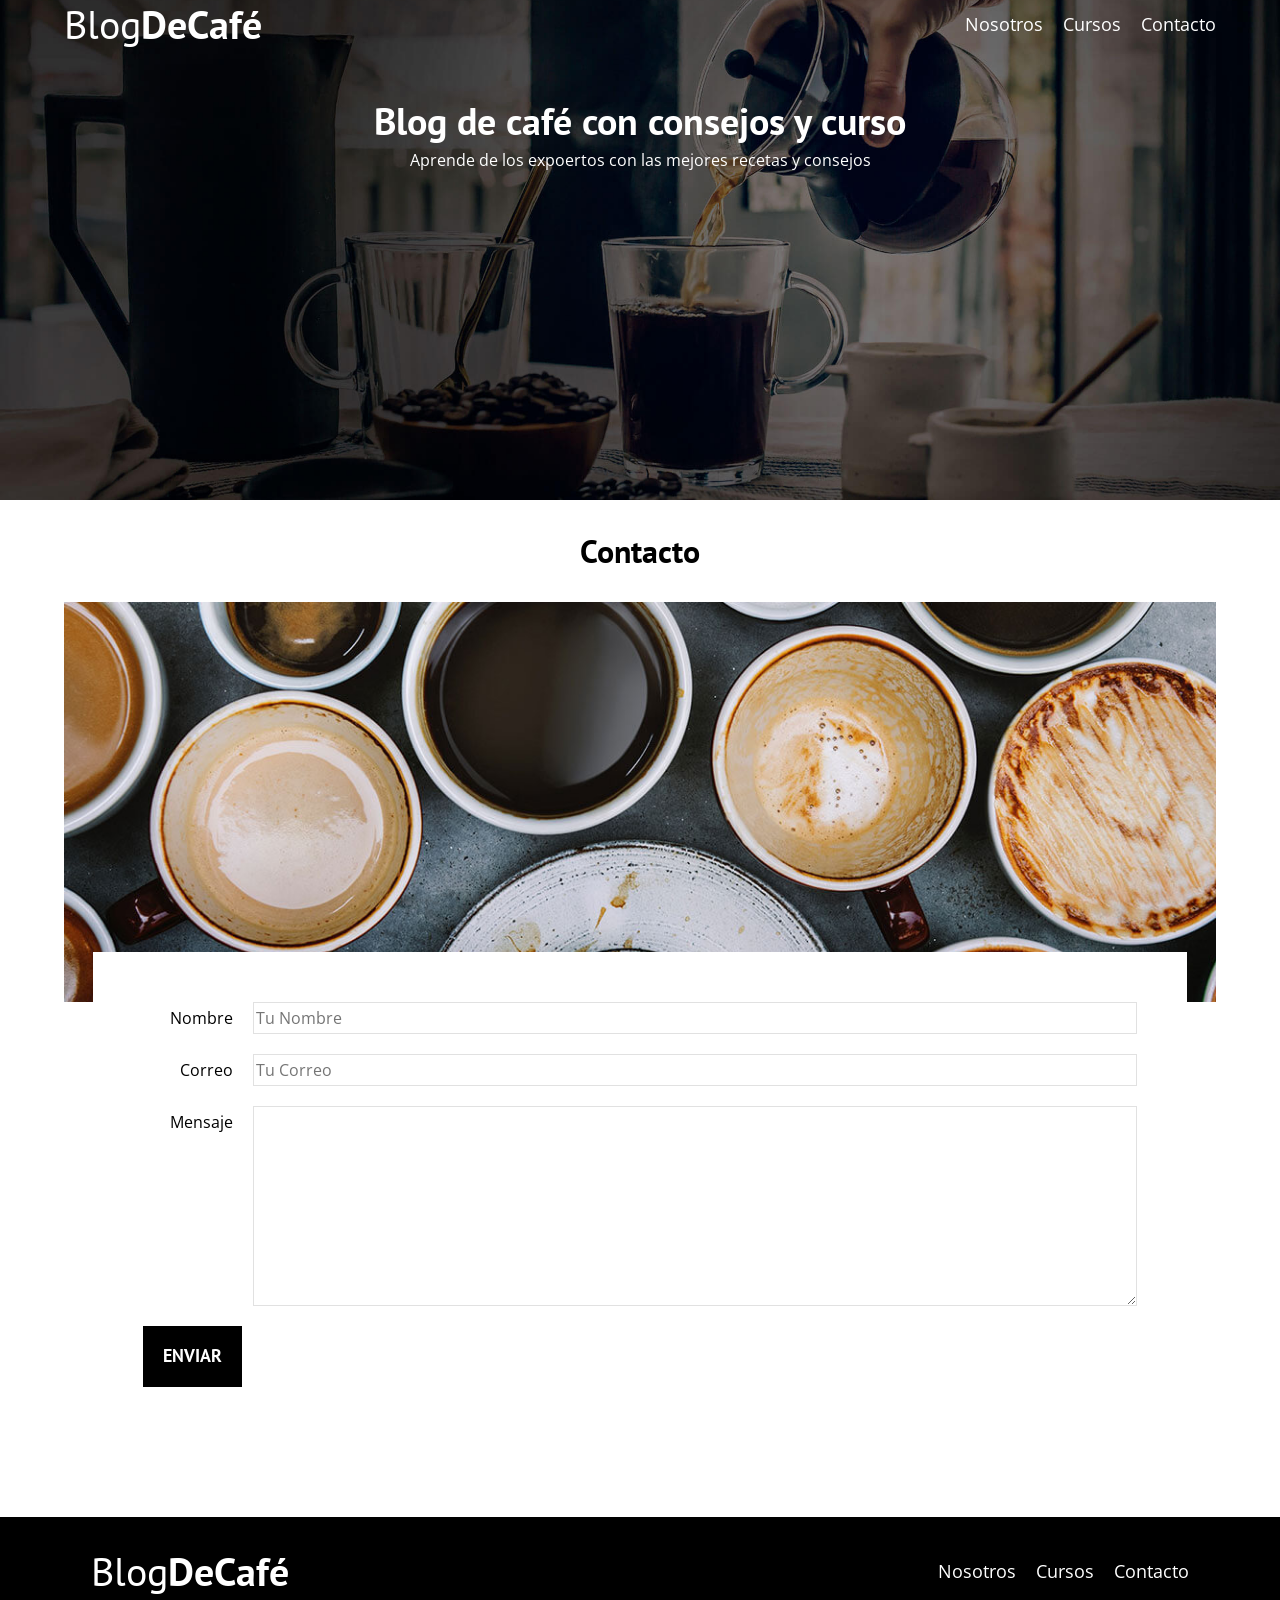
==== contacto.html @ a07548f7 "c1" ====
<!DOCTYPE html>
<html lang="en">
  <head>
    <meta charset="UTF-8" />
    <meta name="viewport" content="width=device-width, initial-scale=1.0" />
    <title>Contacto</title>
    <link rel="stylesheet" href="css/normalize.css" />
    <link rel="preconnect" href="https://fonts.googleapis.com" />
    <link rel="preconnect" href="https://fonts.gstatic.com" crossorigin />
    <link
      href="https://fonts.googleapis.com/css2?family=Open+Sans:ital,wght@0,300..800;1,300..800&family=PT+Sans:ital,wght@0,400;0,700;1,400;1,700&display=swap"
      rel="stylesheet"
    />

    <link rel="stylesheet" href="css/style.css" />
  </head>
  <body>
    <header class="header">
      <div class="contenedor">
        <div class="barra">
          <a class="logo" href="index.html">
            <h1 class="logo__nombre no-margin centrar-texto">
              Blog<span class="logo__bold">DeCafé</span>
            </h1>
          </a>

          <nav class="navegacion">
            <a href="nosotros.html" class="navegacion__enlace">Nosotros</a>
            <a href="cursos.html" class="navegacion__enlace">Cursos</a>
            <a href="contacto.html" class="navegacion__enlace">Contacto</a>
          </nav>
        </div>
      </div>

      <div class="header__texto">
        <h2 class="no-margin">Blog de café con consejos y curso</h2>
        <p class="no-margin">
          Aprende de los expoertos con las mejores recetas y consejos
        </p>
      </div>
    </header>
    <main class="contenedor">
      <h3 class="centrar-texto">Contacto</h3>

      <div class="contacto-bg"></div>

      <form action="" class="formulario">
        <div class="campo">
            <label class="campo__label" for="nombre">Nombre</label>
            <input class="campo__field" type="text" placeholder="Tu Nombre" id="nombre">
        </div>

        <div class="campo">
            <label class="campo__label for="email">Correo</label>
            <input class="campo__field" type="email" placeholder="Tu Correo" id="email">
        </div>

        <div class="campo">
            <label class="campo__label for="mensaje">Mensaje</label>
            <textarea class="campo__field campo__field--textarea" name="" id="mensaje"></textarea>
        </div>

        <div class="campo">
            <input type="submit" value="Enviar" class="boton boton--primario">
        </div>

      </form>


    </main>

    <footer class="footer">
      <div class="contenedor">
        <div class="barra">
          <a class="logo" href="index.html">
            <h1 class="logo__nombre no-margin centrar-texto">
              Blog<span class="logo__bold">DeCafé</span>
            </h1>
          </a>

          <nav class="navegacion">
            <a href="nosotros.html" class="navegacion__enlace">Nosotros</a>
            <a href="cursos.html" class="navegacion__enlace">Cursos</a>
            <a href="contacto.html" class="navegacion__enlace">Contacto</a>
          </nav>
        </div>
      </div>
      </div>
    </footer>
  </body>
</html>
---- css/style.css ----
:root {

    --fuenteHeading: "PT Sans", sans-serif;
    --fuenteParrafos: "Open Sans", sans-serif;

    --primario: #784d3c;
    --blanco: #ffffff;
    --negro: #000000;
    --gris: #e1e1e1;

}


html {
    font-size: 62.5%; /* Nota: html y body fijar SIEMPRE */
    box-sizing: border-box; /*Modelo de Caja en CSS*/
    scroll-snap-type: y mandatory; /*scrool en navegador*/
}

*,*:before,*:after {
    /*Modelo de Caja en CSS Fijar siempre*/
    box-sizing: inherit;
}

body {
    font-size: 16px;
    /* Nota: html y body fijar SIEMPRE */
    /*1rem = 10px */

    font-family: var(--fuenteParrafos); /*fuentes*/
    line-height: 2;
}

.contenedor {
    max-width: 120rem;
    width: 90%;
    margin: 0 auto; /*centrar contenido horizontalmente. no se usa display flex */
}

a {
    text-decoration: none;
}

h1 {
    font-size: 4rem;
}

h2 {
    font-size: 3.8rem;
}

h3 {
    font-size: 3.2rem;
}

h4 {
    font-size: 2.8rem;
}

h1, h2, h3, h4 {
    font-family: var(--fuenteHeading);
    line-height: 1.2; /*interlineado*/
}

img {
    max-width: 100%;
}

/** Utilidades**/

.no-margin {
    margin: 0;
}

.no-padding {
    padding: 0;
}

.centrar-texto {
    text-align: center;
}

/**Header**/

.header {
   background-image: url(../img/banner.jpg);
   height: 50rem;
   background-size: cover;
   background-repeat: no-repeat;
   background-position: center center; /*centrar para dispositivos*/
}

@media (min-width: 768px) {
    .header__texto {
        margin-top: 15rem;
    }
}

.header__texto {
    text-align: center;
    color: var(--blanco);
    margin-top: 5rem;
}

@media (min-width: 768px) {
    .barra {
        display: flex;
        justify-content: space-between;
        align-items: center;
    }

    .navegacion {
        display: flex;
        gap: 2rem;
    }
}

.logo {
    color: var(--blanco);
}

.logo__nombre {
    font-weight: normal;
}

.logo__bold {
    font-weight: 700;
}

.navegacion__enlace {
    display: block;
    text-align: center;
    font-size: 1.8rem;
    color: var(--blanco);
}

@media (min-width: 768px) {
    .contenido-principal {
            display: grid;
            grid-template-columns: 2fr 1fr;
            column-gap: 4rem;
    }
}

.entrada {
    border-bottom: 1px solid var(--gris) ;
    margin-bottom: 2rem;
}

.boton {
    display: block;
    font-family: var(--fuenteHeading);
    color: var(--blanco);
    text-align: center;
    padding: 2rem;
    font-size: 1.8rem;
    text-transform: uppercase;
    font-weight: 700;
    margin-bottom: 2rem;
    border: none;
}

@media (min-width: 768px) {
    .boton {
        display: inline-block;
    }

}

.boton:hover {
    cursor: pointer;
}

.boton--primario {
    background-color: var(--negro);
}

.boton--secundario {
    background-color: var(--primario);
}

.curso {
    list-style: none; /*quitar viñetas*/
}

.widget-curso {
    border-bottom: 1px solid var(--gris);
    margin-bottom: 2rem;
}

.widget-curso__label {
    font-family: var(--fuenteHeading);
    font-weight: bold;
}
.widget-curso__info {
    font-weight: normal;
}

.footer {
    background-color: var(--negro);
    padding: 3rem;
    margin-top: 4rem;
}

@media (min-width: 768px) {
    .sobre-nosotros {
            display: grid;
            grid-template-columns: 2fr 1fr;
            column-gap: 2rem;
                    }

}

.curso {
    padding: 3rem 0;
    border-bottom: 1px solid var(--gris);
}

@media (min-width: 768px) {
    .curso {
        display: grid;
        grid-template-columns: 1fr 2fr;
        column-gap: 2rem;
    }
}

.curso__label {
    font-family: var(--fuenteHeading);
    font-weight: bold;
}

.curso__info {
    font-weight: normal;
 }

 .curso__label,
 .curso__info {
    font-size: 2rem;
 }

 .contacto-bg {
    background-image: url(../img/contacto.jpg);
    height: 40rem;
    background-size: cover;
    background-repeat: no-repeat;
 }

 .formulario {
    background-color: var(--blanco);
    margin: -5rem auto 0 auto;
    width: 95%;
    padding: 5rem;
 }

 .campo {
    display: flex;
    margin-bottom: 2rem;
    gap: 2rem;

 }

 .campo__label {
    flex: 0 0 9rem;
    text-align: right;
    gap: 2rem;
 }

 .campo__field {

    flex: 1;
    border: 1px solid var(--gris) ;
 }

 .campo__field--textarea {
    height: 20rem ;
 }
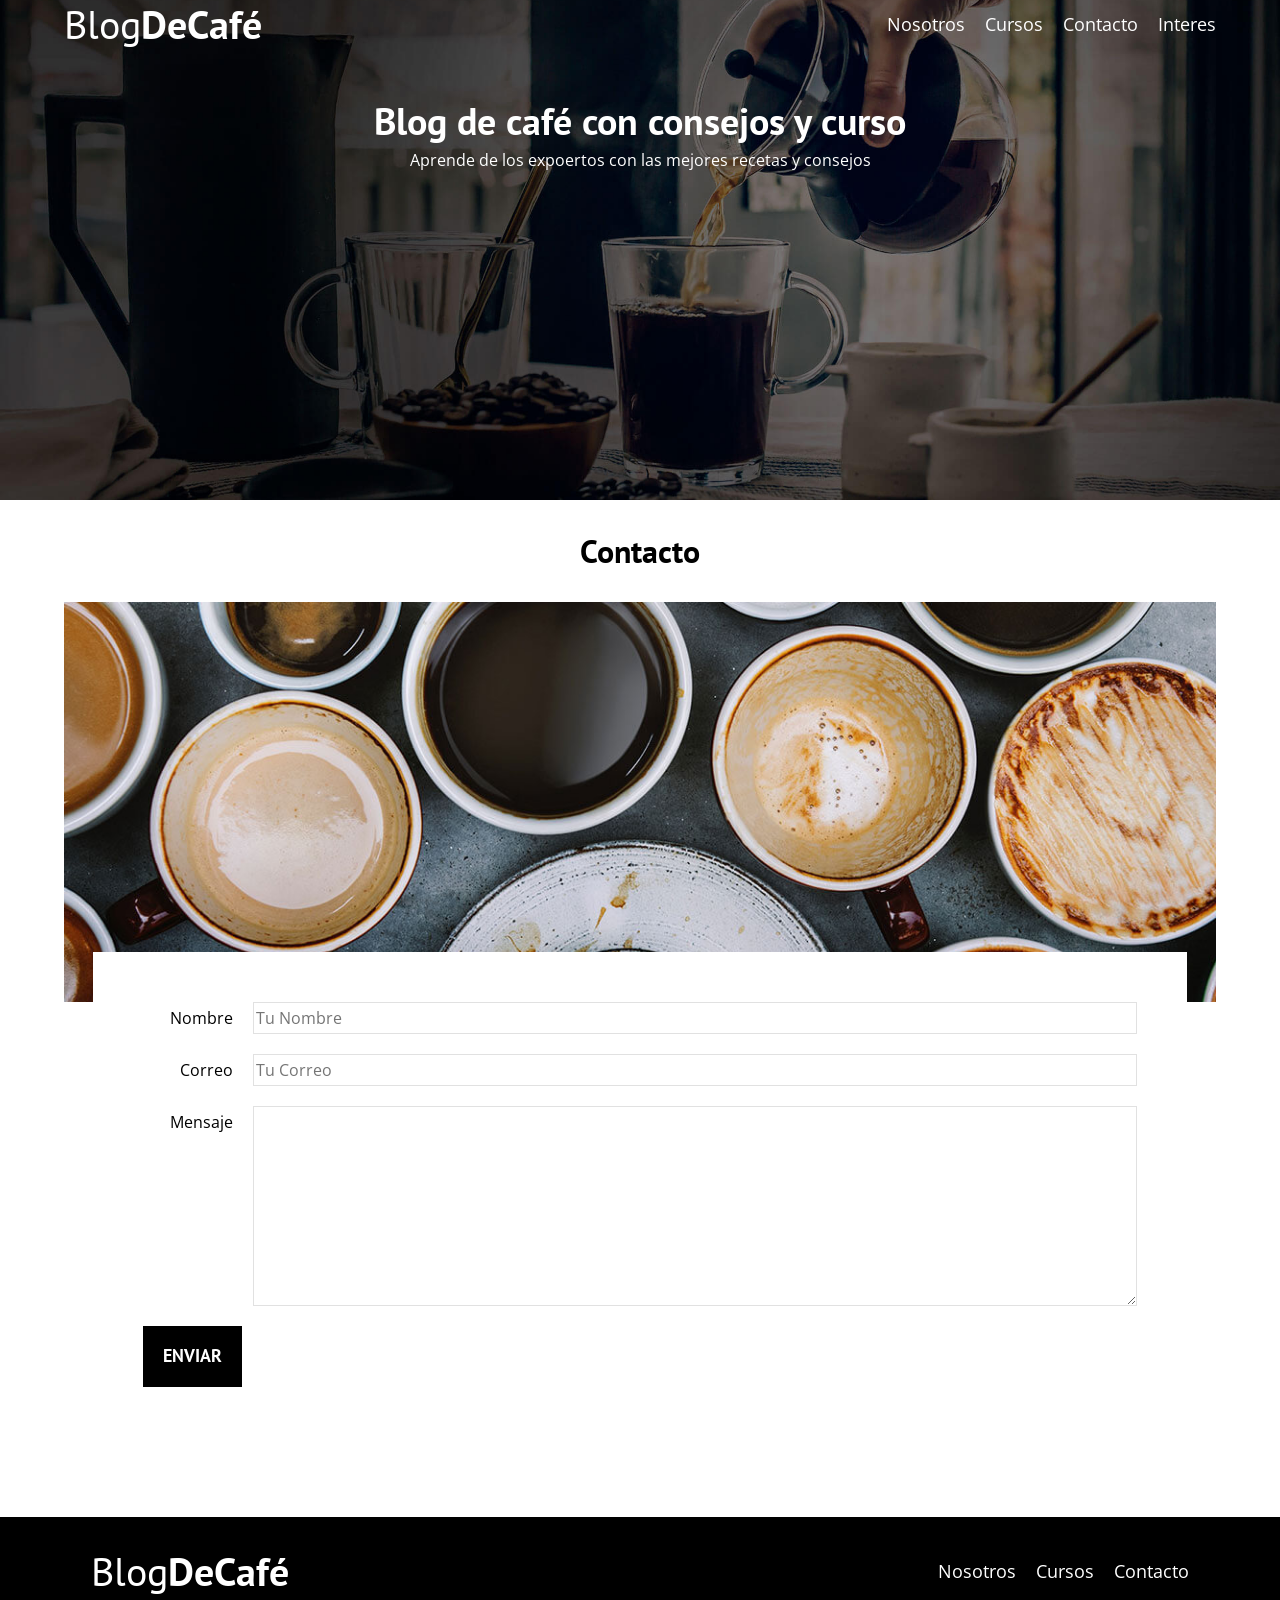
==== commit 81978442: "de interes1" ====
--- a/contacto.html
+++ b/contacto.html
@@ -28,6 +28,7 @@
             <a href="nosotros.html" class="navegacion__enlace">Nosotros</a>
             <a href="cursos.html" class="navegacion__enlace">Cursos</a>
             <a href="contacto.html" class="navegacion__enlace">Contacto</a>
+            <a href="interes.html" class="navegacion__enlace">Interes</a>
           </nav>
         </div>
       </div>
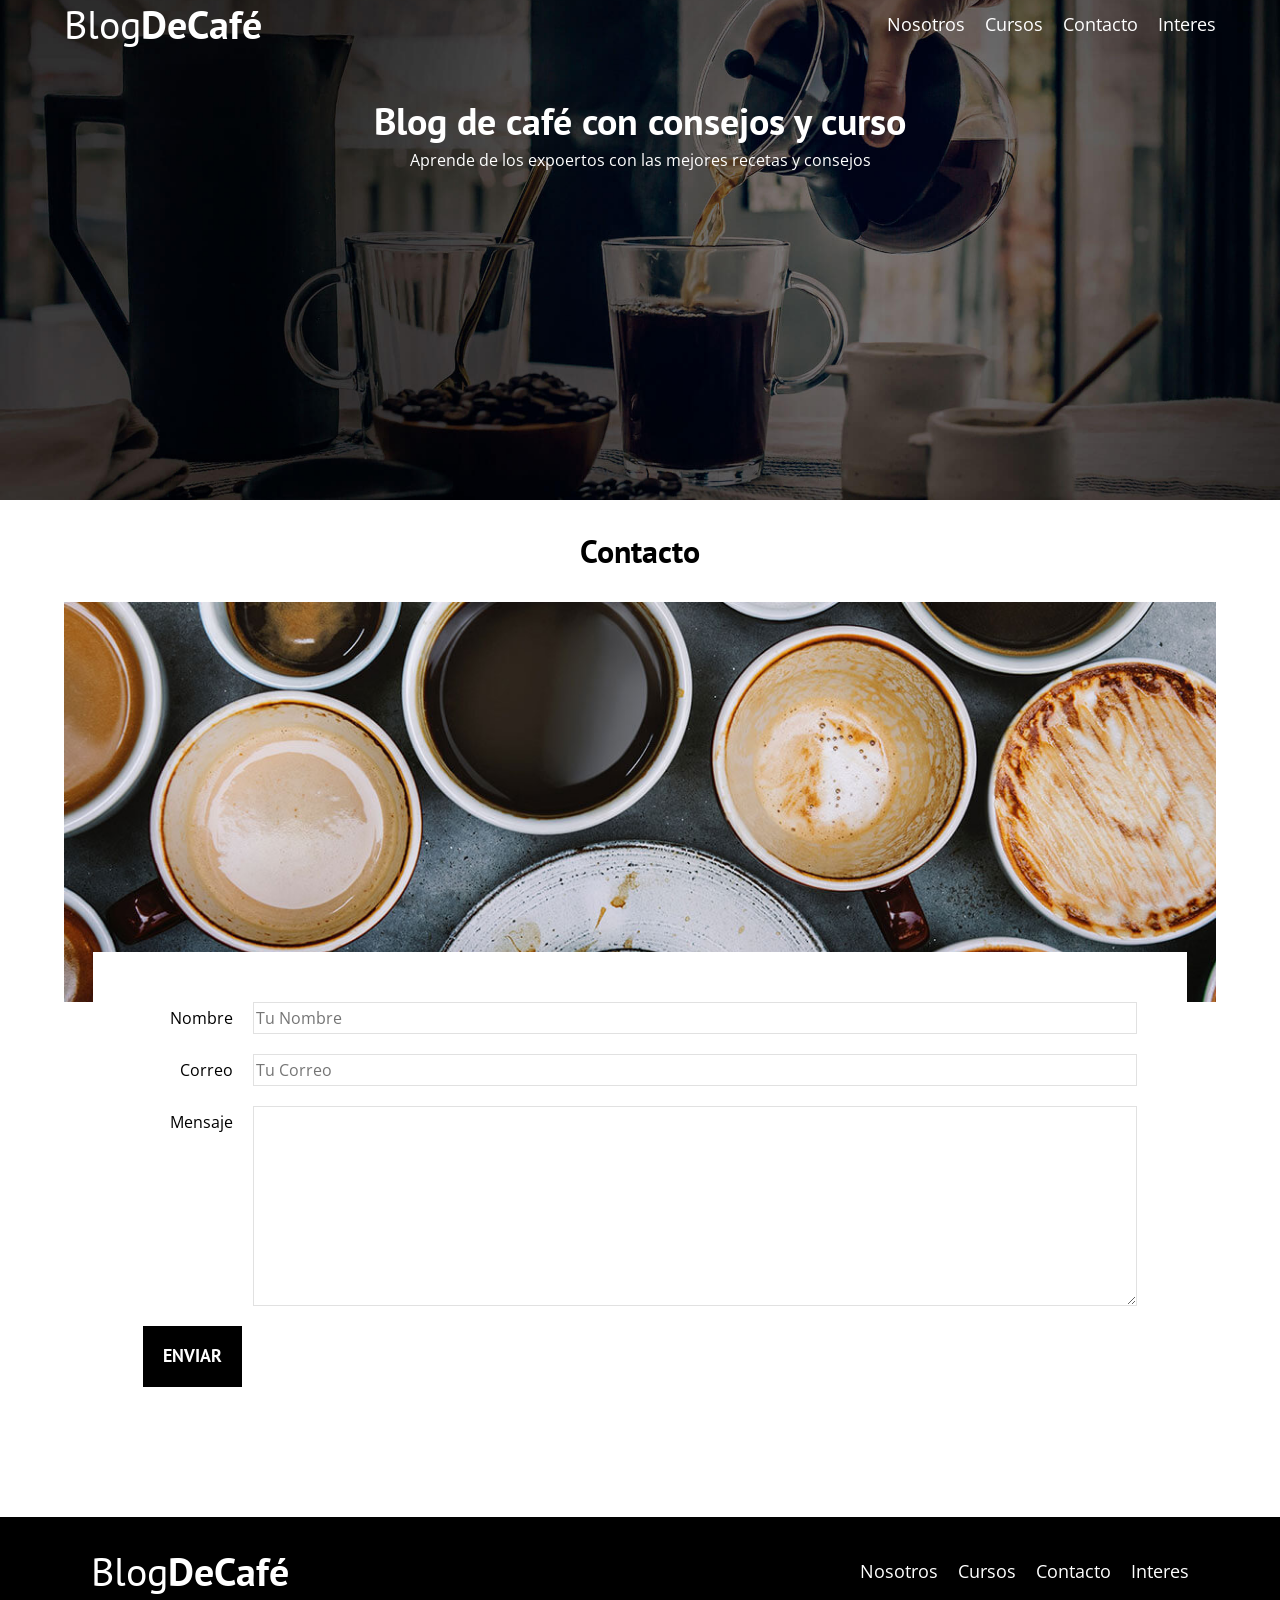
==== commit aef3a8a2: "interes" ====
--- a/contacto.html
+++ b/contacto.html
@@ -83,6 +83,7 @@
             <a href="nosotros.html" class="navegacion__enlace">Nosotros</a>
             <a href="cursos.html" class="navegacion__enlace">Cursos</a>
             <a href="contacto.html" class="navegacion__enlace">Contacto</a>
+            <a href="interes.html" class="navegacion__enlace">Interes</a>
           </nav>
         </div>
       </div>
